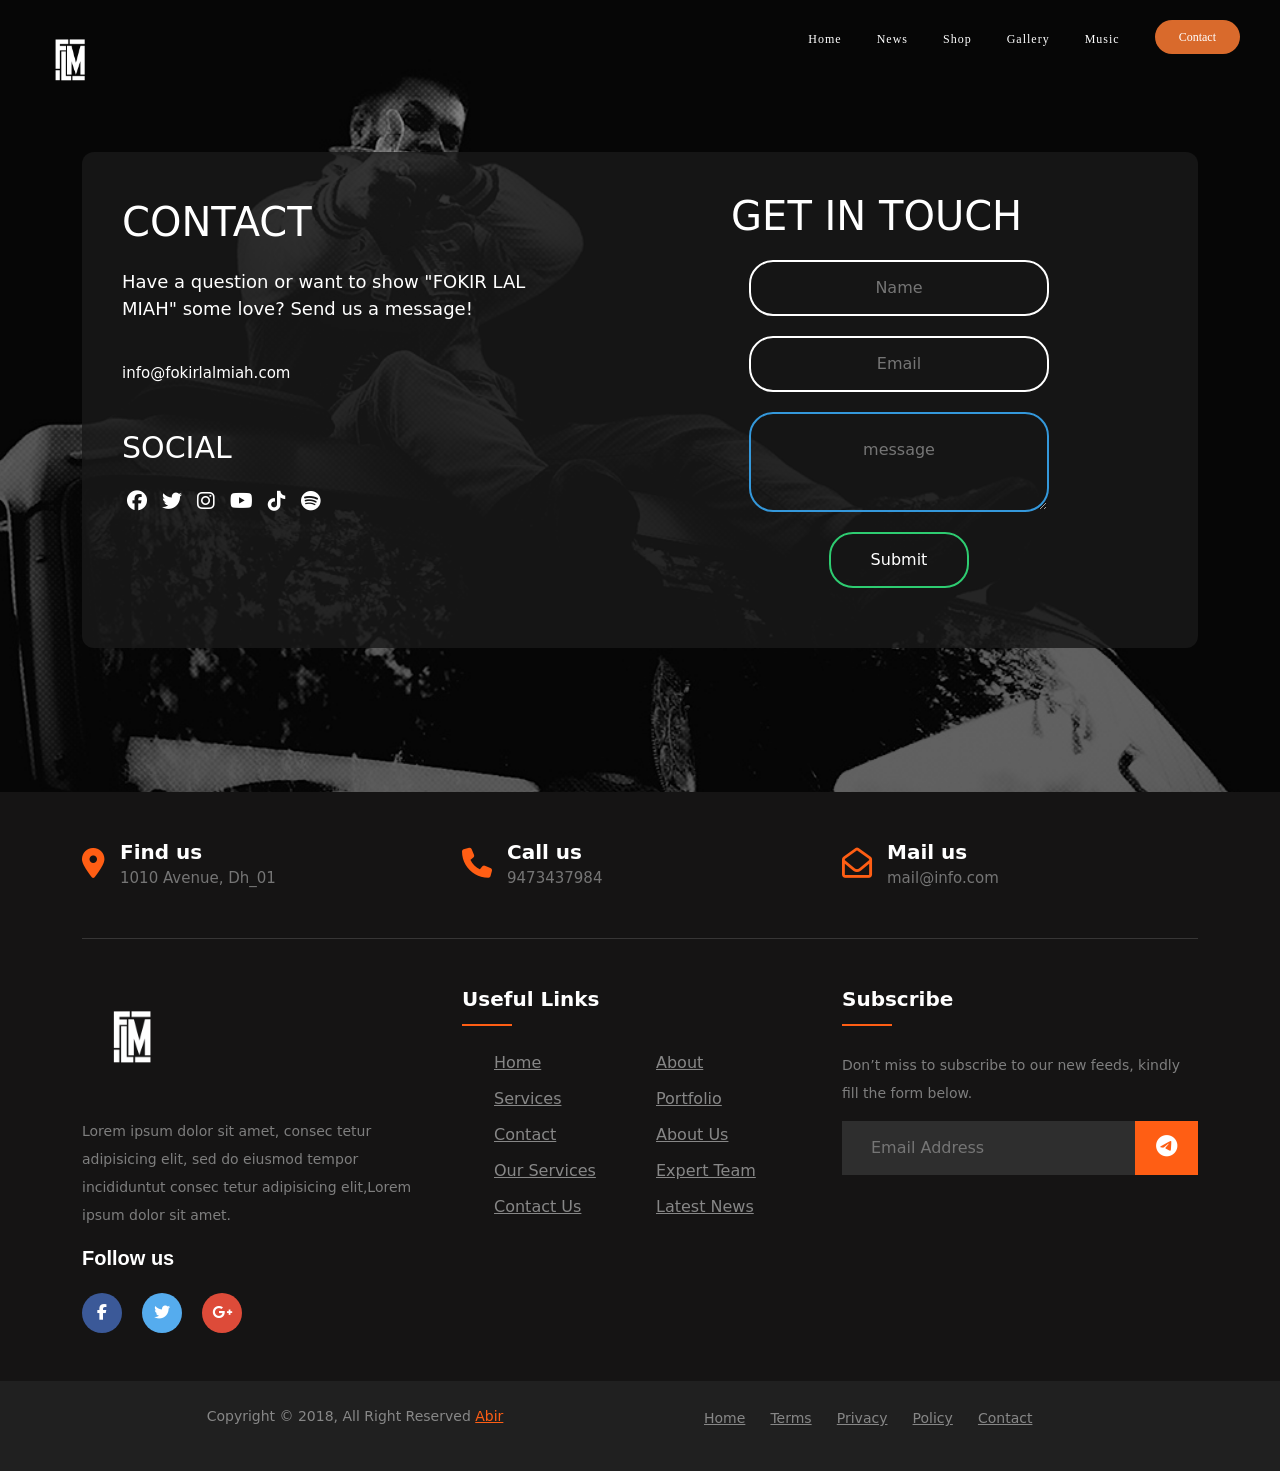
==== contact.html @ 00e60e73 "second done" ====
<!DOCTYPE html>
<html lang="en">
<head>
    <link rel="stylesheet" href="contact.css">
    <meta charset="UTF-8">
    <meta http-equiv="X-UA-Compatible" content="IE=edge">
    <meta name="viewport" content="width=device-width, initial-scale=1.0">


    <link href="https://cdn.jsdelivr.net/npm/bootstrap@5.0.2/dist/css/bootstrap.min.css" rel="stylesheet" integrity="sha384-EVSTQN3/azprG1Anm3QDgpJLIm9Nao0Yz1ztcQTwFspd3yD65VohhpuuCOmLASjC" crossorigin="anonymous">
    <link rel="stylesheet" href="https://cdnjs.cloudflare.com/ajax/libs/font-awesome/6.4.0/css/all.min.css" integrity="sha512-iecdLmaskl7CVkqkXNQ/ZH/XLlvWZOJyj7Yy7tcenmpD1ypASozpmT/E0iPtmFIB46ZmdtAc9eNBvH0H/ZpiBw==" crossorigin="anonymous" referrerpolicy="no-referrer" />
   

    <link rel="preconnect" href="https://fonts.googleapis.com">
    <link rel="preconnect" href="https://fonts.gstatic.com" crossorigin>
    <link href="https://fonts.googleapis.com/css2?family=Dancing+Script&display=swap" rel="stylesheet">



    <title>Document</title>
</head>
<body>

         <!-- NAVBAR - NAVBAR - NAVBAR - NAVBAR - NAVBAR - NAVBAR - NAVBAR - NAVBAR - NAVBAR - NAVBAR - NAVBAR - NAVBAR -->
         <nav>

            <div class="nav-logo">
                <img class="nav-logo-img" src="images/logo.png" alt="">
            </div>
            <input type="checkbox" id="nav-bar-click">
            <label for="nav-bar-click" class="menu-btn">
                <i><img src="images/menu.svg" alt=""></i> 
            </label>
            <ul>
                <li class="navbar-items"><a href="index.html">Home</a></li>
                <li class="navbar-items"><a href="news-page/news.html">News</a></li>
                <li class="navbar-items"><a href="#">Shop</a></li>
                <li class="navbar-items"><a href="#">Gallery</a></li>
                <li class="navbar-items"><a href="music.html">Music</a></li>
                <li><a href="contact.html"><button class="nav-sponsor-btn">Contact</button></a></li>
            </ul>
            
    
        </nav>

        

        <br><br><br>















        
    <div class="container">


        

        <div class="box">

            <div class="contact-page-box-left-part">
                <p class="contact-page-box-left-part-1">CONTACT</p>
                <p class="contact-page-box-left-part-2">Have a question or want to show "FOKIR LAL MIAH" some love? Send us a message!</p><br>
                <p class="contact-page-box-left-part-3">info@fokirlalmiah.com</p><br>
                <p class="contact-page-box-left-part-4">SOCIAL</p>
                <div class="links">

        
                    <a class="header-li" href="http://facebook.com/laleklaeksho"><i class="fab fa-facebook"></i></a>
                    <a class="header-li" href="http://twitter.com/fokirlalmiah"><i class="fab fa-twitter"></i></a>
                    <a class="header-li" href="https://instagram.com/fokirlalmiah"><i class="fab fa-instagram"></i></a>
                    <a class="header-li" href="https://youtube.com/ShutterSpeed"><i class="fab fa-youtube"></i></a>
                    <a class="header-li" href="https://www.tiktok.com/realfokirlalmiah"><i class="fab fa-tiktok"></i></a>
                    <a class="header-li" href="https://spotify.link/A842yYC4Tyb"><i class="fab fa-spotify"></i></a>
                
                
                
                  </div>
            </div>
            
            <!-- <form action="" onsubmit="sendEmail(); reset(); return false;"> -->
                <form action="https://formsubmit.co/abir573912@email.com" method="POST">
                <h1>Get in touch
                    <div class="spinner-grow" role="status">
                        <span class="visually-hidden">Loading...</span>
                      </div>
                </h1>
                <input type="text" placeholder="Name">
                <input id="email" type="text" placeholder="Email">
                <textarea class="message-box" name="comment" form="usrform" placeholder="message"></textarea>
                <a id="contact-page-click" href="#"><input type="submit" placeholder="Login"></a>

            </form>
            
        </div>



    </div>












        


<br><br><br><br><br><br>

<footer class="footer-section">
    <div class="container">
        <div class="footer-cta pt-5 pb-5">
            <div class="row">
                <div class="col-xl-4 col-md-4 mb-30">
                    <div class="single-cta">
                        <i class="fas fa-map-marker-alt"></i>
                        <div class="cta-text">
                            <h4>Find us</h4>
                            <span>1010 Avenue, Dh_01</span>
                        </div>
                    </div>
                </div>
                <div class="col-xl-4 col-md-4 mb-30">
                    <div class="single-cta">
                        <i class="fas fa-phone"></i>
                        <div class="cta-text">
                            <h4>Call us</h4>
                            <span>9473437984</span>
                        </div>
                    </div>
                </div>
                <div class="col-xl-4 col-md-4 mb-30">
                    <div class="single-cta">
                        <i class="far fa-envelope-open"></i>
                        <div class="cta-text">
                            <h4>Mail us</h4>
                            <span>mail@info.com</span>
                        </div>
                    </div>
                </div>
            </div>
        </div>
        <div class="footer-content pt-5 pb-5">
            <div class="row">
                <div class="col-xl-4 col-lg-4 mb-50">
                    <div class="footer-widget">
                        <div class="footer-logo">
                            <a href="index.html"><img src="images/logo.png" class="img-fluid" alt="logo"></a>
                        </div>
                        <div class="footer-text">
                            <p>Lorem ipsum dolor sit amet, consec tetur adipisicing elit, sed do eiusmod tempor incididuntut consec tetur adipisicing
                            elit,Lorem ipsum dolor sit amet.</p>
                        </div>
                        <div class="footer-social-icon">
                            <span>Follow us</span>
                            <a href="#"><i class="fab fa-facebook-f facebook-bg"></i></a>
                            <a href="#"><i class="fab fa-twitter twitter-bg"></i></a>
                            <a href="#"><i class="fab fa-google-plus-g google-bg"></i></a>
                        </div>
                    </div>
                </div>
                <div class="col-xl-4 col-lg-4 col-md-6 mb-30">
                    <div class="footer-widget">
                        <div class="footer-widget-heading">
                            <h3>Useful Links</h3>
                        </div>
                        <ul>
                            <li><a href="#">Home</a></li>
                            <li><a href="#">about</a></li>
                            <li><a href="#">services</a></li>
                            <li><a href="#">portfolio</a></li>
                            <li><a href="#">Contact</a></li>
                            <li><a href="#">About us</a></li>
                            <li><a href="#">Our Services</a></li>
                            <li><a href="#">Expert Team</a></li>
                            <li><a href="#">Contact us</a></li>
                            <li><a href="#">Latest News</a></li>
                        </ul>
                    </div>
                </div>
                <div class="col-xl-4 col-lg-4 col-md-6 mb-50">
                    <div class="footer-widget">
                        <div class="footer-widget-heading">
                            <h3>Subscribe</h3>
                        </div>
                        <div class="footer-text mb-25">
                            <p>Don’t miss to subscribe to our new feeds, kindly fill the form below.</p>
                        </div>
                        <div class="subscribe-form">
                            <form action="#">
                                <input type="text" placeholder="Email Address">
                                <button><i class="fab fa-telegram-plane"></i></button>
                            </form>
                        </div>
                    </div>
                </div>
            </div>
        </div>
    </div>
    <div class="copyright-area">
        <div class="container">
            <div class="row">
                <div class="col-xl-6 col-lg-6 text-center text-lg-left">
                    <div class="copyright-text">
                        <p>Copyright &copy; 2018, All Right Reserved <a href="">Abir</a></p>
                    </div>
                </div>
                <div class="col-xl-6 col-lg-6 d-none d-lg-block text-right">
                    <div class="footer-menu">
                        <ul>
                            <li><a href="#">Home</a></li>
                            <li><a href="#">Terms</a></li>
                            <li><a href="#">Privacy</a></li>
                            <li><a href="#">Policy</a></li>
                            <li><a href="#">Contact</a></li>
                        </ul>
                    </div>
                </div>
            </div>
        </div>
    </div>
</footer>
    


    <!-- <script src="https://smtpjs.com/v3/smtp.js"></script>
    <script>

        function sendEmail(){
                Email.send({
                    Host : "smtp.gmail.com",
                    Username : "abir573912@gmail.com",
                    Password : "abir!5739@12#hossain$",
                    To : 'proabir2007@gmail.com',
                    From : document.getElementById("email").value,
                    Subject : "New contact form",
                    Body : "And this is the body"
                }).then(
                message => alert(message)
                );
            }

    </script> -->
</body>
</html>
---- contact.css ----
body{
    background-image: url(images/fokirlal-background-img-black_clipdrop-relight.jpg);
    background-position: cover;
    background-repeat: no-repeat;
    background-size: 100%;
    margin: 0;
    padding: 0;
  
}

*{
    box-sizing: border-box;
}


/* NAVBAR - NAVBAR - NAVBAR - NAVBAR - NAVBAR - NAVBAR - NAVBAR - NAVBAR - NAVBAR - NAVBAR - NAVBAR - NAVBAR */
nav{
    font-family: 'Stolzl';
    font-style: normal;
    height: 80px;
    background-color: none;
    display: flex;
    justify-content: space-between;
    padding: 20px 30px 0px 30px;
}
.nav-logo-img{
    width: 80px;
}
nav ul{
    display: flex;
    list-style: none;
}
nav ul li{
    margin: 0px 10px;
    letter-spacing: 1px;
}
nav ul li a{
    color: #ffffff;
    text-decoration: none;
    align-items: center;
}
nav .menu-btn i{
    font-size: 30px;
    cursor: pointer;
    display: none;
}
#nav-bar-click{
    display: none;
}

.navbar-items{
    margin-top: 12px;
    margin-right: 25px;
    font-weight: 400;
    font-size: 12px;
    line-height: 120%;
    color: #999999;
}
/* btn btn btn */
.nav-sponsor-btn{
    font-weight: 400;
    font-size: 12px;
    line-height: 120%;
    color: #FFFFFF;
    padding: 10px 24px;
    gap: 24px;
    background: #D96A2C;
    border-radius: 100px;
    border: none;
}

@media (max-width: 940px){
    nav .menu-btn i{
        display: block;
    }
    
    nav ul{
        position: fixed;
        top: 100px;
        left: -100%;
        background-color: none;
        z-index: 1;
        height: 100vh;
        width: 100%;
        display: block;
        text-align: center;
        transition: all .4s ease;
    }
    #nav-bar-click:checked ~ ul{
        left: 0;
    }
   
    nav ul li{
        margin: 40px 0px;
        margin-right: 30px;
    }
    nav ul li a{
        display: block;
    }
    .navbar-items{
        margin-top: 0px;
        margin-right: 30px;
    }

}











.links{
  text-align: left;
}
.links a{
  text-align: left;
  font-size: 20px;
  width: 100px;
  color: white;
  padding: 0px 5px;
}

    






.contact-page-box-left-part-1{
  color: white;
  font-size: 40px;
  font-weight: 500;
  text-align: left;
}
.contact-page-box-left-part-2{
  color: white;
  font-size: 18px;
  font-weight: 400;
  text-align: left;
  width: 450px;
}
.contact-page-box-left-part-3{
  color: white;
  font-size: 15px;
  font-weight: 300;
  text-align: left;
}
.contact-page-box-left-part-4{
  color: white;
  font-size: 30px;
  font-weight: 500;
  text-align: left;
}












#contact-page-click{
    text-decoration: none;
}



.box{
    width: 100%;
    padding: 40px;
    /* position: absolute;
    top: 50%;
    left: 50%; */
    /* transform: translate(-50%,-50%); */
    background: #191919d1;
    text-align: center;
    border-radius: 12px;
    display: grid;
    grid-template-columns: 50% 50%;
}





.box h1{
    color: white;
    text-transform: uppercase;
    font-weight: 500;
}



.box input[type = "text"],.box input[type = "password"]{
    border: 0;
    background: none;
    display: block;
    margin: 20px auto;
    text-align: center;
    /* border: 2px solid #3498db; */
    border: 2px solid white;
    padding: 14px 10px;
    width: 300px;
    outline: none;
    color: white;
    border-radius: 24px;
    transition: 0.25s;
}


.box input[type = "text"]:focus,.box input[type = "password"]:focus{
    width: 380px;
    /* border-color: #2ecc71; */
    border-color: white;
}


.box input[type = "Submit"]{
    border: 0;
    background: none;
    display: block;
    margin: 20px auto;
    text-align: center;
    border: 2px solid #2ecc71;
    padding: 14px 40px;
    outline: none;
    color: white;
    border-radius: 24px;
    transition: 0.25s;
    cursor: pointer;
}
.box input[type = "Submit"]:hover{
    background: #2ecc71;
}





.message-box{

    border: 0;
    background: none;
    display: block;
    margin: 20px auto;
    text-align: center;
    border: 2px solid #3498db;
    padding: 24px 10px;
    width: 300px;
    outline: none;
    color: white;
    border-radius: 24px;
    transition: 0.25s;

}

.message-box:focus{
    width: 380px;
    border-color: #2ecc71;
}








































/*footer*/
ul {
    margin: 0px;
    padding: 0px;
}
.footer-section {
  background: #151414;
  position: relative;
}
.footer-cta {
  border-bottom: 1px solid #373636;
}
.single-cta i {
  color: #ff5e14;
  font-size: 30px;
  float: left;
  margin-top: 8px;
}
.cta-text {
  padding-left: 15px;
  display: inline-block;
}
.cta-text h4 {
  color: #fff;
  font-size: 20px;
  font-weight: 600;
  margin-bottom: 2px;
}
.cta-text span {
  color: #757575;
  font-size: 15px;
}
.footer-content {
  position: relative;
  z-index: 2;
}
.footer-pattern img {
  position: absolute;
  top: 0;
  left: 0;
  height: 330px;
  background-size: cover;
  background-position: 100% 100%;
}
.footer-logo {
  margin-bottom: 30px;
}
.footer-logo img {
    max-width: 100px;
}
.footer-text p {
  margin-bottom: 14px;
  font-size: 14px;
      color: #7e7e7e;
  line-height: 28px;
}
.footer-social-icon span {
  color: #fff;
  display: block;
  font-size: 20px;
  font-weight: 700;
  font-family: 'Poppins', sans-serif;
  margin-bottom: 20px;
}
.footer-social-icon a {
  color: #fff;
  font-size: 16px;
  margin-right: 15px;
}
.footer-social-icon i {
  height: 40px;
  width: 40px;
  text-align: center;
  line-height: 38px;
  border-radius: 50%;
}
.facebook-bg{
  background: #3B5998;
}
.twitter-bg{
  background: #55ACEE;
}
.google-bg{
  background: #DD4B39;
}
.footer-widget-heading h3 {
  color: #fff;
  font-size: 20px;
  font-weight: 600;
  margin-bottom: 40px;
  position: relative;
}
.footer-widget-heading h3::before {
  content: "";
  position: absolute;
  left: 0;
  bottom: -15px;
  height: 2px;
  width: 50px;
  background: #ff5e14;
}
.footer-widget ul li {
  display: inline-block;
  float: left;
  width: 50%;
  margin-bottom: 12px;
}
.footer-widget ul li a:hover{
  color: #ff5e14;
}
.footer-widget ul li a {
  color: #878787;
  text-transform: capitalize;
}
.subscribe-form {
  position: relative;
  overflow: hidden;
}
.subscribe-form input {
  width: 100%;
  padding: 14px 28px;
  background: #2E2E2E;
  border: 1px solid #2E2E2E;
  color: #fff;
}
.subscribe-form button {
    position: absolute;
    right: 0;
    background: #ff5e14;
    padding: 13px 20px;
    border: 1px solid #ff5e14;
    top: 0;
}
.subscribe-form button i {
  color: #fff;
  font-size: 22px;
  transform: rotate(-6deg);
}
.copyright-area{
  background: #202020;
  padding: 25px 0;
}
.copyright-text p {
  margin: 0;
  font-size: 14px;
  color: #878787;
}
.copyright-text p a{
  color: #ff5e14;
}
.footer-menu li {
  display: inline-block;
  margin-left: 20px;
}
.footer-menu li:hover a{
  color: #ff5e14;
}
.footer-menu li a {
  font-size: 14px;
  color: #878787;
}
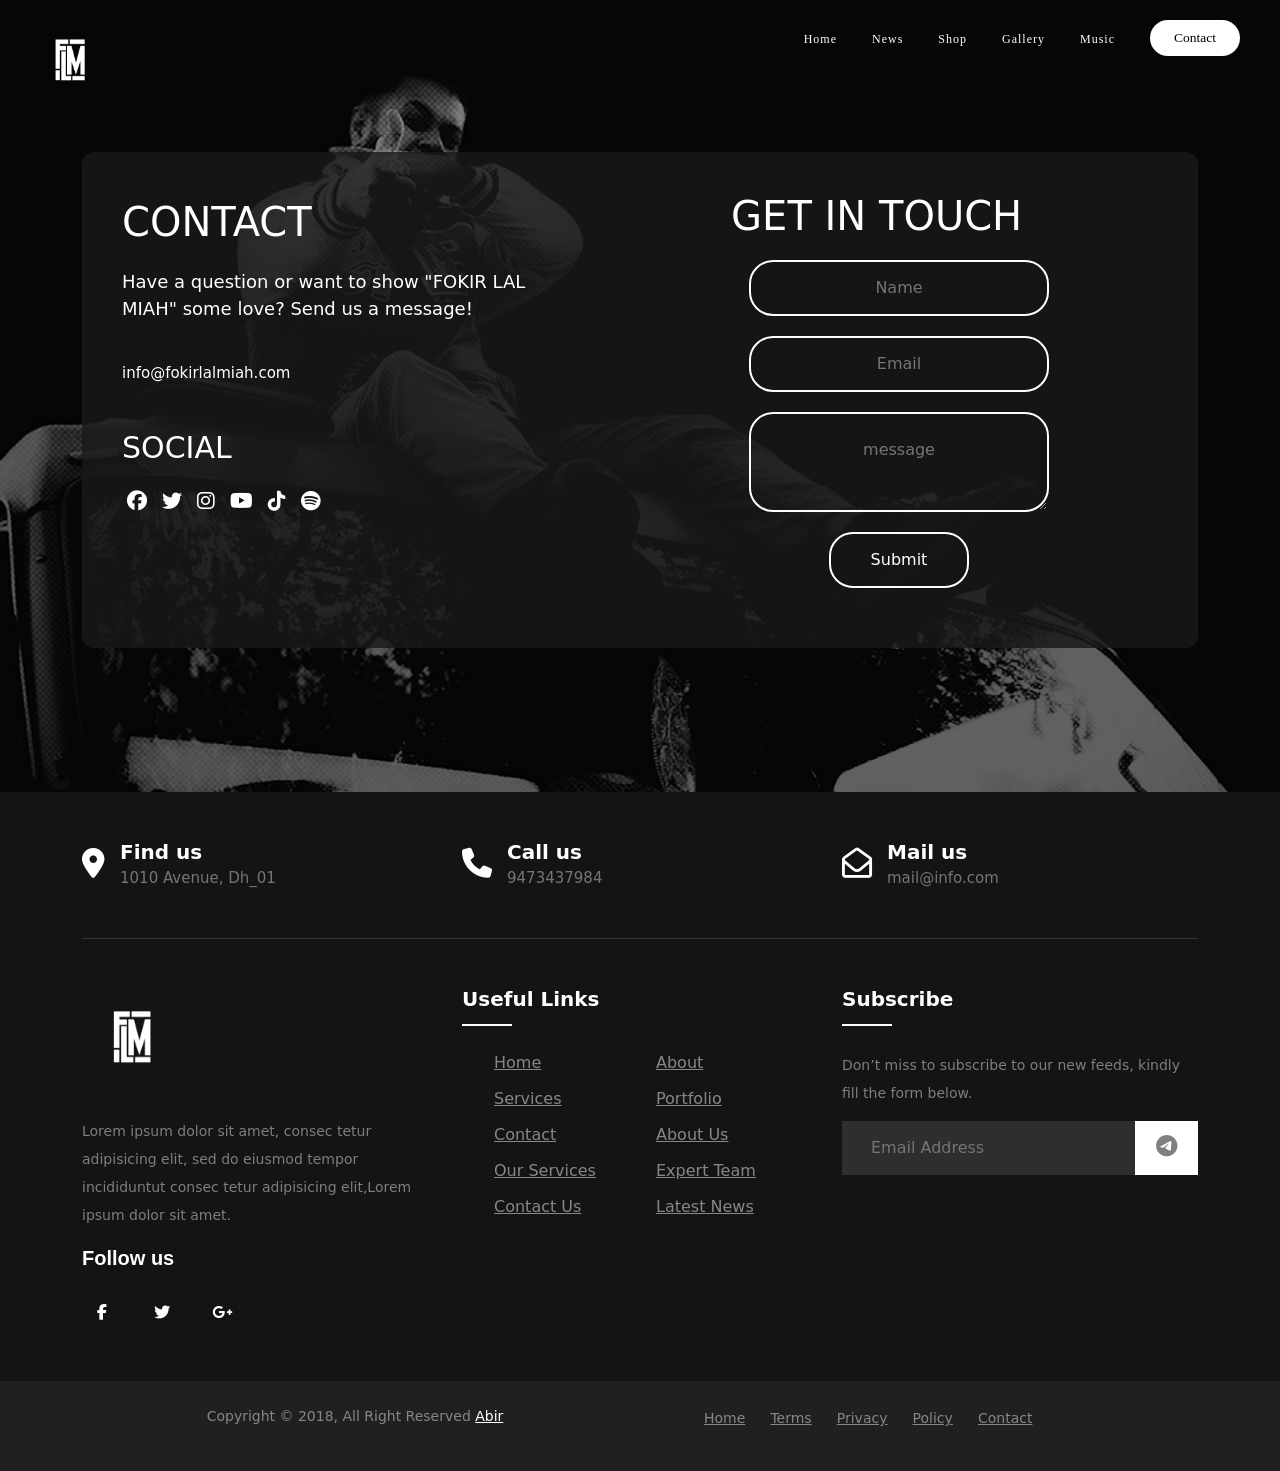
==== commit ecbf31c4: "music-page-start" ====
--- a/contact.html
+++ b/contact.html
@@ -19,7 +19,7 @@
 
     <title>Document</title>
 </head>
-<body>
+<body class="body">
 
          <!-- NAVBAR - NAVBAR - NAVBAR - NAVBAR - NAVBAR - NAVBAR - NAVBAR - NAVBAR - NAVBAR - NAVBAR - NAVBAR - NAVBAR -->
          <nav>
@@ -90,14 +90,14 @@
             </div>
             
             <!-- <form action="" onsubmit="sendEmail(); reset(); return false;"> -->
-                <form action="https://formsubmit.co/abir573912@email.com" method="POST">
+                <form class="contact-form-right" action="https://formsubmit.co/proabir2007@gmail.com" method="POST">
                 <h1>Get in touch
                     <div class="spinner-grow" role="status">
                         <span class="visually-hidden">Loading...</span>
                       </div>
                 </h1>
-                <input type="text" placeholder="Name">
-                <input id="email" type="text" placeholder="Email">
+                <input type="text" placeholder="Name" name="name">
+                <input id="email" type="text" placeholder="Email" name="email">
                 <textarea class="message-box" name="comment" form="usrform" placeholder="message"></textarea>
                 <a id="contact-page-click" href="#"><input type="submit" placeholder="Login"></a>
 
--- a/contact.css
+++ b/contact.css
@@ -12,108 +12,123 @@
     box-sizing: border-box;
 }
 
-
 /* NAVBAR - NAVBAR - NAVBAR - NAVBAR - NAVBAR - NAVBAR - NAVBAR - NAVBAR - NAVBAR - NAVBAR - NAVBAR - NAVBAR */
 nav{
-    font-family: 'Stolzl';
-    font-style: normal;
-    height: 80px;
-    background-color: none;
-    display: flex;
-    justify-content: space-between;
-    padding: 20px 30px 0px 30px;
+  font-family: 'Stolzl';
+  font-style: normal;
+  height: 80px;
+  background-color: none;
+  display: flex;
+  justify-content: space-between;
+  padding: 20px 30px 0px 30px;
 }
 .nav-logo-img{
-    width: 80px;
+  width: 80px;
 }
 nav ul{
-    display: flex;
-    list-style: none;
+  display: flex;
+  list-style: none;
 }
 nav ul li{
-    margin: 0px 10px;
-    letter-spacing: 1px;
+  margin: 0px 10px;
+  letter-spacing: 1px;
 }
 nav ul li a{
-    color: #ffffff;
-    text-decoration: none;
-    align-items: center;
+  color: #ffffff;
+  text-decoration: none;
+  align-items: center;
 }
 nav .menu-btn i{
-    font-size: 30px;
-    cursor: pointer;
-    display: none;
+  font-size: 30px;
+  cursor: pointer;
+  display: none;
 }
 #nav-bar-click{
-    display: none;
+  display: none;
 }
 
 .navbar-items{
-    margin-top: 12px;
-    margin-right: 25px;
-    font-weight: 400;
-    font-size: 12px;
-    line-height: 120%;
-    color: #999999;
+  margin-top: 12px;
+  margin-right: 25px;
+  font-weight: 400;
+  font-size: 12px;
+  line-height: 120%;
+  color: #999999;
 }
 /* btn btn btn */
 .nav-sponsor-btn{
-    font-weight: 400;
-    font-size: 12px;
-    line-height: 120%;
-    color: #FFFFFF;
-    padding: 10px 24px;
-    gap: 24px;
-    background: #D96A2C;
-    border-radius: 100px;
-    border: none;
+  font-weight: 500;
+  font-size: 13.5px;
+  line-height: 120%;
+  color: black;
+  padding: 10px 24px;
+  gap: 24px;
+  /* background: #D96A2C; */
+  background-color: white;
+  border-radius: 100px;
+  border: none;
+  cursor: pointer;
+  transition: 0.2s;
+}
+.nav-sponsor-btn:hover{
+color: white;
+background-color: black;
+border: 1px solid white;
+/* padding: 10px 30px; */
 }
 
 @media (max-width: 940px){
-    nav .menu-btn i{
-        display: block;
-    }
-    
-    nav ul{
-        position: fixed;
-        top: 100px;
-        left: -100%;
-        background-color: none;
-        z-index: 1;
-        height: 100vh;
-        width: 100%;
-        display: block;
-        text-align: center;
-        transition: all .4s ease;
-    }
-    #nav-bar-click:checked ~ ul{
-        left: 0;
-    }
-   
-    nav ul li{
-        margin: 40px 0px;
-        margin-right: 30px;
-    }
-    nav ul li a{
-        display: block;
-    }
-    .navbar-items{
-        margin-top: 0px;
-        margin-right: 30px;
-    }
-
-}
-
-
-
-
-
-
-
-
-
-
-
+  nav .menu-btn i{
+      display: block;
+  }
+  
+  nav ul{
+      position: fixed;
+      top: 100px;
+      left: -100%;
+      background-color: none;
+      z-index: 1;
+      height: 100vh;
+      width: 100%;
+      display: block;
+      text-align: center;
+      transition: all .4s ease;
+      background-color: rgba(0, 0, 0, 0.823);
+  }
+  #nav-bar-click:checked ~ ul{
+      left: 0;
+  }
+ 
+  nav ul li{
+      margin: 40px 0px;
+      margin-right: 30px;
+      background-color: rgba(0, 0, 0, 0.663);
+      border-bottom: 1px solid rgba(245, 245, 245, 0.464);
+      padding: 10px 0px;
+      border-radius: 20px;
+  }
+  nav ul li a{
+      display: block;
+  }
+  .navbar-items{
+      margin-top: 0px;
+      margin-right: 30px;
+  }
+
+}
+
+
+
+
+
+
+
+
+@media screen and (min-width: 1200px) {
+  .body{
+      background-color: #070709;
+  }
+  
 .links{
   text-align: left;
 }
@@ -126,8 +141,6 @@
 }
 
     
-
-
 
 
 
@@ -231,7 +244,8 @@
     display: block;
     margin: 20px auto;
     text-align: center;
-    border: 2px solid #2ecc71;
+    /* border: 2px solid #2ecc71; */
+    border: 2px solid white;
     padding: 14px 40px;
     outline: none;
     color: white;
@@ -240,7 +254,9 @@
     cursor: pointer;
 }
 .box input[type = "Submit"]:hover{
-    background: #2ecc71;
+    /* background: #2ecc71; */
+    color: black;
+    background: white;
 }
 
 
@@ -254,7 +270,8 @@
     display: block;
     margin: 20px auto;
     text-align: center;
-    border: 2px solid #3498db;
+    /* border: 2px solid #3498db; */
+    border: 2px solid white;
     padding: 24px 10px;
     width: 300px;
     outline: none;
@@ -266,8 +283,189 @@
 
 .message-box:focus{
     width: 380px;
-    border-color: #2ecc71;
-}
+    /* border-color: #2ecc71; */
+    border-color: white;
+}
+}
+
+
+
+
+
+
+
+/* PHONE- PHONE- PHONE */
+@media screen and (max-width: 1200px) {
+
+  .body{
+      background-color: black;
+  }
+
+  
+.links{
+  text-align: center;
+}
+.links a{
+  text-align: left;
+  font-size: 20px;
+  width: 100px;
+  color: white;
+  padding: 0px 5px;
+}
+
+    
+
+
+
+
+.contact-page-box-left-part-1{
+  color: white;
+  font-size: 30px;
+  font-weight: 500;
+  text-align: center;
+}
+.contact-page-box-left-part-2{
+  color: white;
+  font-size: 15px;
+  font-weight: 400;
+  text-align: center;
+  /* width: 450px; */
+}
+.contact-page-box-left-part-3{
+  color: white;
+  font-size: 13px;
+  font-weight: 300;
+  text-align: center;
+}
+.contact-page-box-left-part-4{
+  color: white;
+  font-size: 20px;
+  font-weight: 500;
+  text-align: center;
+}
+
+
+.contact-form-right{
+  margin-top: 100px;
+}
+
+
+
+
+
+
+
+
+
+#contact-page-click{
+    text-decoration: none;
+}
+
+
+
+.box{
+    width: 100%;
+    padding: 30px;
+    /* position: absolute;
+    top: 50%;
+    left: 50%; */
+    /* transform: translate(-50%,-50%); */
+    background: #191919d1;
+    text-align: center;
+    border-radius: 12px;
+    /* display: grid;
+    grid-template-columns: 50% 50%; */
+}
+
+
+
+
+
+.box h1{
+    color: white;
+    text-transform: uppercase;
+    font-weight: 500;
+}
+
+
+
+.box input[type = "text"],.box input[type = "password"]{
+    border: 0;
+    background: none;
+    display: block;
+    margin: 20px auto;
+    text-align: center;
+    /* border: 2px solid #3498db; */
+    border: 2px solid white;
+    padding: 14px 10px;
+    width: 250px;
+    outline: none;
+    color: white;
+    border-radius: 24px;
+    transition: 0.25s;
+}
+
+
+.box input[type = "text"]:focus,.box input[type = "password"]:focus{
+    width: 300px;
+    /* border-color: #2ecc71; */
+    border-color: white;
+}
+
+
+.box input[type = "Submit"]{
+    border: 0;
+    background: none;
+    display: block;
+    margin: 20px auto;
+    text-align: center;
+    /* border: 2px solid #2ecc71; */
+    border: 2px solid white;
+    padding: 14px 40px;
+    outline: none;
+    color: white;
+    border-radius: 24px;
+    transition: 0.25s;
+    cursor: pointer;
+}
+.box input[type = "Submit"]:hover{
+    /* background: #2ecc71; */
+    color: black;
+    background: white;
+}
+
+
+
+
+
+.message-box{
+
+    border: 0;
+    background: none;
+    display: block;
+    margin: 20px auto;
+    text-align: center;
+    /* border: 2px solid #3498db; */
+    border: 2px solid white;
+    padding: 24px 10px;
+    width: 250px;
+    outline: none;
+    color: white;
+    border-radius: 24px;
+    transition: 0.25s;
+
+}
+
+.message-box:focus{
+    width: 300px;
+    /* border-color: #2ecc71; */
+    border-color: white;
+}
+
+
+}
+
+
 
 
 
@@ -310,162 +508,172 @@
 
 /*footer*/
 ul {
-    margin: 0px;
-    padding: 0px;
+  margin: 0px;
+  padding: 0px;
 }
 .footer-section {
-  background: #151414;
-  position: relative;
+background: #151414;
+position: relative;
 }
 .footer-cta {
-  border-bottom: 1px solid #373636;
+border-bottom: 1px solid #373636;
 }
 .single-cta i {
-  color: #ff5e14;
-  font-size: 30px;
-  float: left;
-  margin-top: 8px;
+/* color: #ff5e14; */
+color: white;
+font-size: 30px;
+float: left;
+margin-top: 8px;
 }
 .cta-text {
-  padding-left: 15px;
-  display: inline-block;
+padding-left: 15px;
+display: inline-block;
 }
 .cta-text h4 {
-  color: #fff;
-  font-size: 20px;
-  font-weight: 600;
-  margin-bottom: 2px;
+color: #fff;
+font-size: 20px;
+font-weight: 600;
+margin-bottom: 2px;
 }
 .cta-text span {
-  color: #757575;
-  font-size: 15px;
+color: #757575;
+font-size: 15px;
 }
 .footer-content {
-  position: relative;
-  z-index: 2;
+position: relative;
+z-index: 2;
 }
 .footer-pattern img {
+position: absolute;
+top: 0;
+left: 0;
+height: 330px;
+background-size: cover;
+background-position: 100% 100%;
+}
+.footer-logo {
+margin-bottom: 30px;
+}
+.footer-logo img {
+  max-width: 100px;
+}
+.footer-text p {
+margin-bottom: 14px;
+font-size: 14px;
+    color: #7e7e7e;
+line-height: 28px;
+}
+.footer-social-icon span {
+color: #fff;
+display: block;
+font-size: 20px;
+font-weight: 700;
+font-family: 'Poppins', sans-serif;
+margin-bottom: 20px;
+}
+.footer-social-icon a {
+color: #fff;
+font-size: 16px;
+margin-right: 15px;
+}
+.footer-social-icon i {
+height: 40px;
+width: 40px;
+text-align: center;
+line-height: 38px;
+border-radius: 50%;
+}
+.facebook-bg{
+/* background: #3B5998; */
+background: none;
+}
+.twitter-bg{
+/* background: #55ACEE; */
+background: none;
+}
+.google-bg{
+/* background: #DD4B39; */
+background: none;
+}
+.footer-widget-heading h3 {
+color: #fff;
+font-size: 20px;
+font-weight: 600;
+margin-bottom: 40px;
+position: relative;
+}
+.footer-widget-heading h3::before {
+content: "";
+position: absolute;
+left: 0;
+bottom: -15px;
+height: 2px;
+width: 50px;
+/* background: #ff5e14; */
+background: white;
+}
+.footer-widget ul li {
+display: inline-block;
+float: left;
+width: 50%;
+margin-bottom: 12px;
+}
+.footer-widget ul li a:hover{
+/* color: #ff5e14; */
+color: white;
+}
+.footer-widget ul li a {
+color: #878787;
+text-transform: capitalize;
+}
+.subscribe-form {
+position: relative;
+overflow: hidden;
+}
+.subscribe-form input {
+width: 100%;
+padding: 14px 28px;
+background: #2E2E2E;
+border: 1px solid #2E2E2E;
+color: #fff;
+}
+.subscribe-form button {
   position: absolute;
+  right: 0;
+  /* background: #ff5e14; */
+  background: white;
+  padding: 13px 20px;
+  /* border: 1px solid #ff5e14; */
+  border: 1px solid white;
   top: 0;
-  left: 0;
-  height: 330px;
-  background-size: cover;
-  background-position: 100% 100%;
-}
-.footer-logo {
-  margin-bottom: 30px;
-}
-.footer-logo img {
-    max-width: 100px;
-}
-.footer-text p {
-  margin-bottom: 14px;
-  font-size: 14px;
-      color: #7e7e7e;
-  line-height: 28px;
-}
-.footer-social-icon span {
-  color: #fff;
-  display: block;
-  font-size: 20px;
-  font-weight: 700;
-  font-family: 'Poppins', sans-serif;
-  margin-bottom: 20px;
-}
-.footer-social-icon a {
-  color: #fff;
-  font-size: 16px;
-  margin-right: 15px;
-}
-.footer-social-icon i {
-  height: 40px;
-  width: 40px;
-  text-align: center;
-  line-height: 38px;
-  border-radius: 50%;
-}
-.facebook-bg{
-  background: #3B5998;
-}
-.twitter-bg{
-  background: #55ACEE;
-}
-.google-bg{
-  background: #DD4B39;
-}
-.footer-widget-heading h3 {
-  color: #fff;
-  font-size: 20px;
-  font-weight: 600;
-  margin-bottom: 40px;
-  position: relative;
-}
-.footer-widget-heading h3::before {
-  content: "";
-  position: absolute;
-  left: 0;
-  bottom: -15px;
-  height: 2px;
-  width: 50px;
-  background: #ff5e14;
-}
-.footer-widget ul li {
-  display: inline-block;
-  float: left;
-  width: 50%;
-  margin-bottom: 12px;
-}
-.footer-widget ul li a:hover{
-  color: #ff5e14;
-}
-.footer-widget ul li a {
-  color: #878787;
-  text-transform: capitalize;
-}
-.subscribe-form {
-  position: relative;
-  overflow: hidden;
-}
-.subscribe-form input {
-  width: 100%;
-  padding: 14px 28px;
-  background: #2E2E2E;
-  border: 1px solid #2E2E2E;
-  color: #fff;
-}
-.subscribe-form button {
-    position: absolute;
-    right: 0;
-    background: #ff5e14;
-    padding: 13px 20px;
-    border: 1px solid #ff5e14;
-    top: 0;
 }
 .subscribe-form button i {
-  color: #fff;
-  font-size: 22px;
-  transform: rotate(-6deg);
+color: gray;
+font-size: 22px;
+transform: rotate(-6deg);
 }
 .copyright-area{
-  background: #202020;
-  padding: 25px 0;
+background: #202020;
+padding: 25px 0;
 }
 .copyright-text p {
-  margin: 0;
-  font-size: 14px;
-  color: #878787;
+margin: 0;
+font-size: 14px;
+color: #878787;
 }
 .copyright-text p a{
-  color: #ff5e14;
+/* color: #ff5e14; */
+color: white;
 }
 .footer-menu li {
-  display: inline-block;
-  margin-left: 20px;
+display: inline-block;
+margin-left: 20px;
 }
 .footer-menu li:hover a{
-  color: #ff5e14;
+/* color: #ff5e14; */
+color: white;
 }
 .footer-menu li a {
-  font-size: 14px;
-  color: #878787;
-}+font-size: 14px;
+color: #878787;
+}
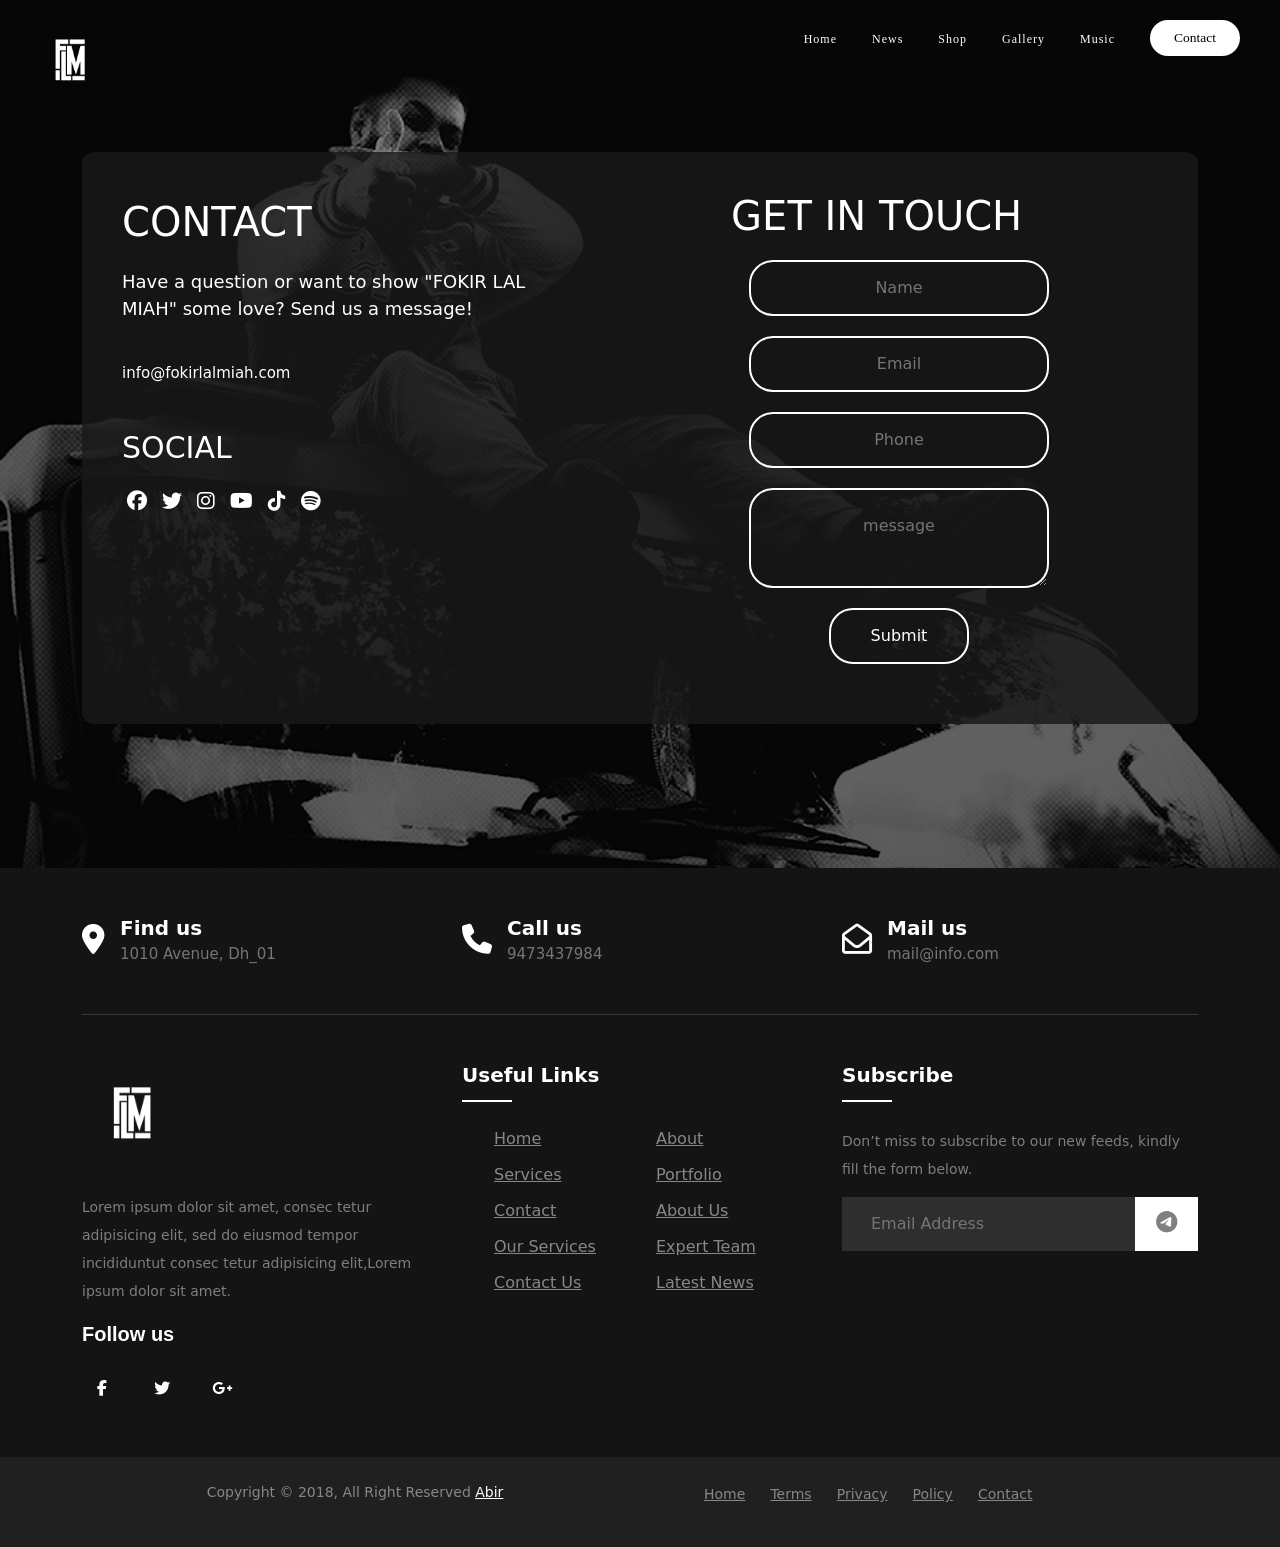
==== commit fbf7e64c: "contact-form-start" ====
--- a/contact.html
+++ b/contact.html
@@ -21,6 +21,8 @@
 </head>
 <body class="body">
 
+    <div id="preloader"></div>
+
          <!-- NAVBAR - NAVBAR - NAVBAR - NAVBAR - NAVBAR - NAVBAR - NAVBAR - NAVBAR - NAVBAR - NAVBAR - NAVBAR - NAVBAR -->
          <nav>
 
@@ -34,8 +36,8 @@
             <ul>
                 <li class="navbar-items"><a href="index.html">Home</a></li>
                 <li class="navbar-items"><a href="news-page/news.html">News</a></li>
-                <li class="navbar-items"><a href="#">Shop</a></li>
-                <li class="navbar-items"><a href="#">Gallery</a></li>
+                <li class="navbar-items"><a href="shop-page/shop.html">Shop</a></li>
+                <li class="navbar-items"><a href="gallery-page/gallery.html">Gallery</a></li>
                 <li class="navbar-items"><a href="music.html">Music</a></li>
                 <li><a href="contact.html"><button class="nav-sponsor-btn">Contact</button></a></li>
             </ul>
@@ -89,8 +91,19 @@
                   </div>
             </div>
             
-            <!-- <form action="" onsubmit="sendEmail(); reset(); return false;"> -->
+
+
+
                 <form class="contact-form-right" action="https://formsubmit.co/proabir2007@gmail.com" method="POST">
+                    <!-- honepot -->
+                    <input type="text" name="_honey" style="display: none;">
+
+                    <!-- disable captcha -->
+                    <input type="hidden" name="_captcha" value="false">
+
+                    <input type="hidden" name="_next" value="http://fokirlalmiah.com/">
+
+
                 <h1>Get in touch
                     <div class="spinner-grow" role="status">
                         <span class="visually-hidden">Loading...</span>
@@ -98,10 +111,26 @@
                 </h1>
                 <input type="text" placeholder="Name" name="name">
                 <input id="email" type="text" placeholder="Email" name="email">
-                <textarea class="message-box" name="comment" form="usrform" placeholder="message"></textarea>
+                <input id="phone" type="text" placeholder="Phone" name="phone">
+                <textarea id="comments" class="message-box" name="comments,&nbsp;questions" placeholder="message"></textarea>
                 <a id="contact-page-click" href="#"><input type="submit" placeholder="Login"></a>
 
             </form>
+
+
+
+
+
+
+
+            <!-- <textarea id="comments" class="message-box" name="comments, questions" form="usrform" placeholder="message"></textarea> -->
+
+
+
+
+
+
+
             
         </div>
 
@@ -259,5 +288,7 @@
             }
 
     </script> -->
+
+    <script src="contact.js"></script>
 </body>
 </html>
--- a/contact.css
+++ b/contact.css
@@ -11,6 +11,19 @@
 *{
     box-sizing: border-box;
 }
+
+
+#preloader{
+  background: #000 url(images/loader-1.gif) no-repeat center center;
+  background-size: 80%;
+  height: 100vh;
+  width: 100%;
+  position: fixed;
+  z-index: 100;
+}
+
+
+
 
 /* NAVBAR - NAVBAR - NAVBAR - NAVBAR - NAVBAR - NAVBAR - NAVBAR - NAVBAR - NAVBAR - NAVBAR - NAVBAR - NAVBAR */
 nav{
@@ -124,6 +137,12 @@
 
 
 
+
+
+
+
+
+
 @media screen and (min-width: 1200px) {
   .body{
       background-color: #070709;
